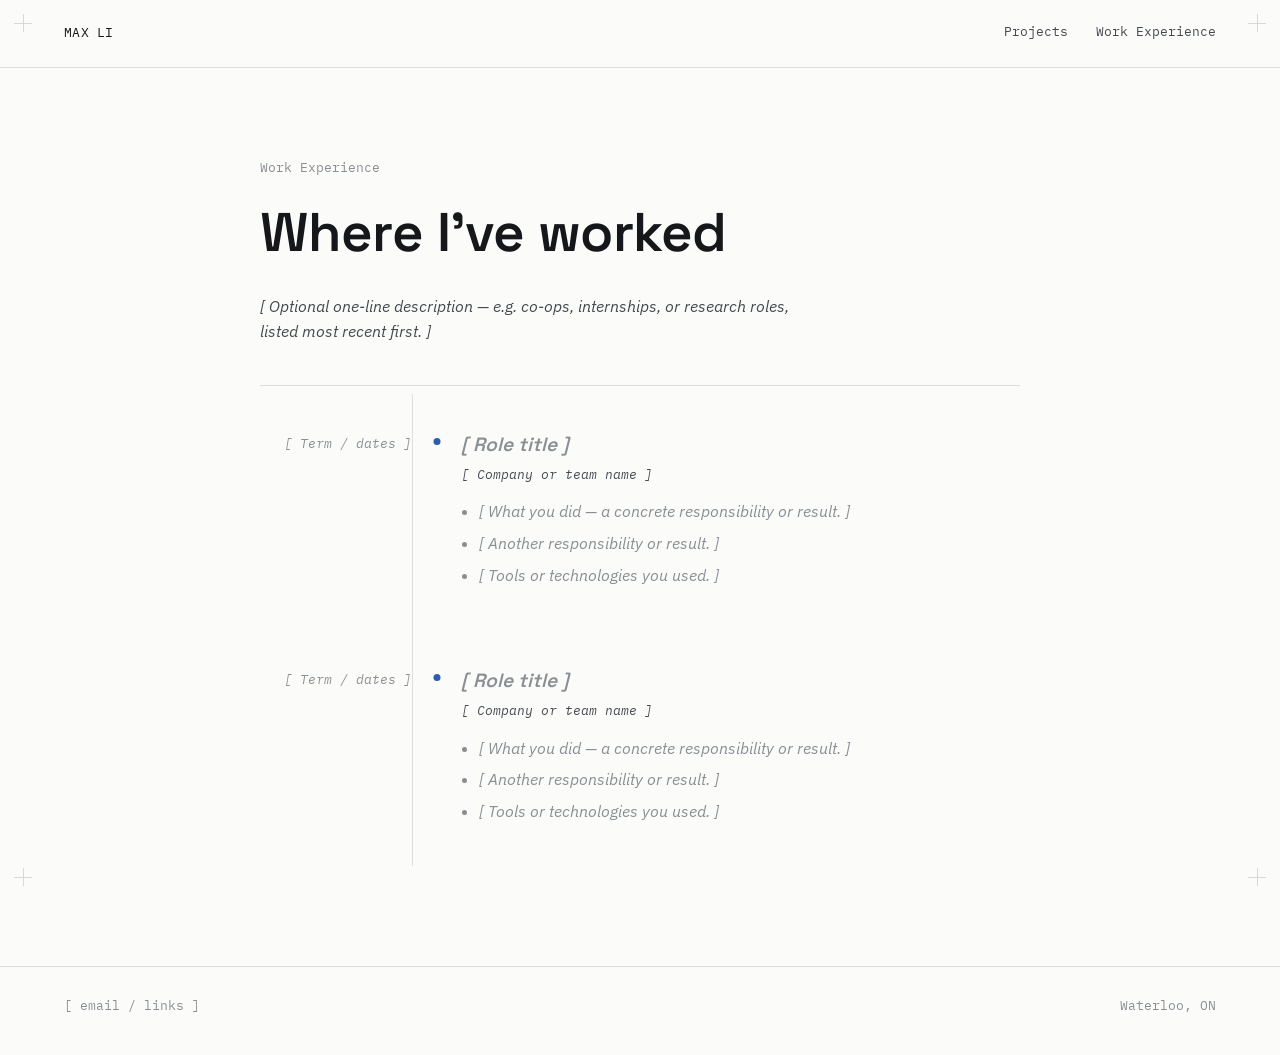
==== experience.html @ c4e605d5 "website layout, content first commit" ====
<!DOCTYPE html>
<html lang="en">
<head>
<meta charset="UTF-8">
<meta name="viewport" content="width=device-width, initial-scale=1">
<title>Work Experience — Max Li</title>
<!-- <meta name="description" content="Work experience of Max Li."> -->
<link rel="stylesheet" href="styles.css">
</head>
<body data-page="experience">

  <span class="fiducial tl" aria-hidden="true"></span>
  <span class="fiducial tr" aria-hidden="true"></span>
  <span class="fiducial bl" aria-hidden="true"></span>
  <span class="fiducial br" aria-hidden="true"></span>

  <header class="site-header">
    <span class="mark"><a href="index.html" style="color:inherit;">MAX LI</a></span>
    <nav class="site-nav">
      <a href="projects.html" data-page="projects">Projects</a>
      <a href="experience.html" data-page="experience">Work Experience</a>
    </nav>
  </header>

  <main>
    <div class="sheet">

      <section class="page-head">
        <p class="eyebrow">Work Experience</p>
        <h1>Where I've worked</h1>
        <p class="dek placeholder">
          [ Optional one-line description — e.g. co-ops, internships, or
          research roles, listed most recent first. ]
        </p>
      </section>

      <section class="timeline">

        <article class="timeline-entry">
          <div class="when placeholder">[ Term / dates ]</div>
          <div class="body">
            <h3 class="placeholder">[ Role title ]</h3>
            <p class="org placeholder">[ Company or team name ]</p>
            <ul>
              <li class="placeholder">[ What you did — a concrete responsibility or result. ]</li>
              <li class="placeholder">[ Another responsibility or result. ]</li>
              <li class="placeholder">[ Tools or technologies you used. ]</li>
            </ul>
          </div>
        </article>

        <article class="timeline-entry">
          <div class="when placeholder">[ Term / dates ]</div>
          <div class="body">
            <h3 class="placeholder">[ Role title ]</h3>
            <p class="org placeholder">[ Company or team name ]</p>
            <ul>
              <li class="placeholder">[ What you did — a concrete responsibility or result. ]</li>
              <li class="placeholder">[ Another responsibility or result. ]</li>
              <li class="placeholder">[ Tools or technologies you used. ]</li>
            </ul>
          </div>
        </article>

        <!--
          To add another role, copy one <article class="timeline-entry">
          block above and update the dates, title, org, and bullets.
        -->

      </section>

    </div>
  </main>

  <footer class="site-footer">
    <span>[ email / links ]</span>
    <span>Waterloo, ON</span>
  </footer>

  <script src="js/script.js"></script>
</body>
</html>
---- styles.css ----
/* ==========================================================================
   Max Li — Portfolio
   Design language: engineering drawing / spec sheet.
   Paper ground, graphite ink, hairline rules, blueprint-blue accent,
   fiducial marks referencing PCB panel registration crosses.
   ========================================================================== */

@import url('https://fonts.googleapis.com/css2?family=Space+Grotesk:wght@500;600;700&family=IBM+Plex+Sans:wght@400;500&family=IBM+Plex+Mono:wght@400;500&display=swap');

:root {
  --bg: #fbfbfa;
  --bg-alt: #f2f3f1;
  --ink: #15171a;
  --ink-soft: #454a4f;
  --muted: #8a8f93;
  --line: #dcdfdc;
  --line-strong: #b9bdb9;
  --accent: #2e5eaa;
  --accent-warm: #c1541c;

  --sans: 'IBM Plex Sans', -apple-system, BlinkMacSystemFont, 'Segoe UI', sans-serif;
  --display: 'Space Grotesk', var(--sans);
  --mono: 'IBM Plex Mono', 'SFMono-Regular', Consolas, monospace;

  --max: 760px;
  --edge: clamp(20px, 5vw, 64px);
}

* { box-sizing: border-box; }

html {
  scroll-behavior: smooth;
}

@media (prefers-reduced-motion: reduce) {
  html { scroll-behavior: auto; }
  * { animation-duration: 0.001ms !important; transition-duration: 0.001ms !important; }
}

body {
  margin: 0;
  background: var(--bg);
  color: var(--ink);
  font-family: var(--sans);
  font-size: 16px;
  line-height: 1.6;
  -webkit-font-smoothing: antialiased;
}

a {
  color: var(--ink);
  text-decoration: none;
}

::selection {
  background: var(--accent);
  color: #fff;
}

:focus-visible {
  outline: 2px solid var(--accent);
  outline-offset: 3px;
}

/* -------------------------------------------------------------------------
   Fiducial marks — fixed corner registration crosses, PCB-panel style
   ------------------------------------------------------------------------- */
.fiducial {
  position: fixed;
  width: 18px;
  height: 18px;
  pointer-events: none;
  z-index: 40;
  opacity: 0.55;
}
.fiducial::before,
.fiducial::after {
  content: "";
  position: absolute;
  background: var(--line-strong);
}
.fiducial::before { width: 100%; height: 1px; top: 50%; left: 0; }
.fiducial::after   { width: 1px; height: 100%; left: 50%; top: 0; }
.fiducial.tl { top: 14px; left: 14px; }
.fiducial.tr { top: 14px; right: 14px; }
.fiducial.bl { bottom: 14px; left: 14px; }
.fiducial.br { bottom: 14px; right: 14px; }
@media (max-width: 640px) { .fiducial { display: none; } }

/* -------------------------------------------------------------------------
   Header
   ------------------------------------------------------------------------- */
.site-header {
  position: sticky;
  top: 0;
  z-index: 30;
  display: flex;
  align-items: center;
  justify-content: space-between;
  padding: 22px var(--edge);
  background: rgba(251, 251, 250, 0.92);
  backdrop-filter: saturate(140%) blur(6px);
  border-bottom: 1px solid var(--line);
}

.site-header .mark {
  font-family: var(--mono);
  font-size: 13px;
  letter-spacing: 0.02em;
  color: var(--ink);
}

.site-nav {
  display: flex;
  gap: 28px;
  font-family: var(--mono);
  font-size: 13px;
}

.site-nav a {
  color: var(--ink-soft);
  position: relative;
  padding-bottom: 2px;
}

.site-nav a::after {
  content: "";
  position: absolute;
  left: 0;
  bottom: -3px;
  width: 100%;
  height: 1px;
  background: var(--accent);
  transform: scaleX(0);
  transform-origin: left;
  transition: transform 0.25s ease;
}

.site-nav a:hover::after,
.site-nav a[aria-current="page"]::after {
  transform: scaleX(1);
}

.site-nav a[aria-current="page"] {
  color: var(--ink);
}

/* -------------------------------------------------------------------------
   Layout shells
   ------------------------------------------------------------------------- */
main {
  padding: 0 var(--edge);
}

.sheet {
  max-width: var(--max);
  margin: 0 auto;
}

/* -------------------------------------------------------------------------
   Hero (home)
   ------------------------------------------------------------------------- */
.hero {
  padding: clamp(56px, 12vh, 120px) 0 48px;
  border-bottom: 1px solid var(--line);
}

.hero .name {
  font-family: var(--display);
  font-weight: 600;
  font-size: clamp(2.6rem, 8vw, 5rem);
  line-height: 1.02;
  letter-spacing: -0.02em;
  margin: 0;
  opacity: 0;
  animation: rise 0.6s ease forwards;
}

.hero .role {
  margin: 14px 0 0;
  font-family: var(--mono);
  font-size: clamp(0.92rem, 1.6vw, 1.05rem);
  color: var(--ink-soft);
  opacity: 0;
  animation: rise 0.6s ease 0.12s forwards;
}

.hero .intro {
  margin: 32px 0 0;
  max-width: 58ch;
  color: var(--ink-soft);
  font-size: 1.02rem;
  opacity: 0;
  animation: rise 0.6s ease 0.24s forwards;
}

@keyframes rise {
  from { opacity: 0; transform: translateY(8px); }
  to   { opacity: 1; transform: translateY(0); }
}

/* -------------------------------------------------------------------------
   Placeholder text — visibly editable filler
   ------------------------------------------------------------------------- */
.placeholder {
  color: var(--muted);
  font-style: italic;
}

/* -------------------------------------------------------------------------
   Section blocks (home: Projects / Work Experience teasers)
   ------------------------------------------------------------------------- */
.section-list {
  padding: 8px 0 80px;
}

.section-block {
  display: grid;
  grid-template-columns: 160px 1fr;
  gap: 24px;
  padding: 40px 0;
  border-bottom: 1px solid var(--line);
}

.section-block:last-child { border-bottom: none; }

.section-block .label {
  font-family: var(--mono);
  font-size: 13px;
  color: var(--muted);
  padding-top: 4px;
}

.section-block h2 {
  font-family: var(--display);
  font-size: 1.5rem;
  font-weight: 600;
  margin: 0 0 12px;
}

.section-block p {
  margin: 0 0 20px;
  max-width: 56ch;
  color: var(--ink-soft);
}

.tech-link {
  display: inline-block;
  font-family: var(--mono);
  font-size: 13.5px;
  color: var(--accent);
  border-bottom: 1px solid transparent;
  transition: border-color 0.2s ease;
}

.tech-link:hover,
.tech-link:focus-visible {
  border-bottom-color: var(--accent);
}

@media (max-width: 640px) {
  .section-block {
    grid-template-columns: 1fr;
    gap: 10px;
  }
}

/* -------------------------------------------------------------------------
   Page header (Projects / Experience pages)
   ------------------------------------------------------------------------- */
.page-head {
  padding: clamp(48px, 10vh, 96px) 0 40px;
  border-bottom: 1px solid var(--line);
}

.page-head .eyebrow {
  font-family: var(--mono);
  font-size: 13px;
  color: var(--muted);
  margin: 0 0 10px;
}

.page-head h1 {
  font-family: var(--display);
  font-weight: 600;
  font-size: clamp(2.2rem, 6vw, 3.4rem);
  margin: 0;
  letter-spacing: -0.01em;
}

.page-head .dek {
  margin: 18px 0 0;
  max-width: 56ch;
  color: var(--ink-soft);
}

/* -------------------------------------------------------------------------
   Projects grid
   ------------------------------------------------------------------------- */
.project-grid {
  padding: 8px 0 100px;
  display: grid;
  gap: 1px;
  background: var(--line);
  border: 1px solid var(--line);
}

.project-card {
  background: var(--bg);
  padding: 36px clamp(0px, 2vw, 8px);
  display: grid;
  grid-template-columns: 64px 1fr;
  gap: 20px;
}

.project-card .num {
  font-family: var(--mono);
  font-size: 13px;
  color: var(--muted);
  padding-top: 3px;
}

.project-card h3 {
  font-family: var(--display);
  font-size: 1.25rem;
  font-weight: 600;
  margin: 0 0 8px;
}

.project-card .tags {
  font-family: var(--mono);
  font-size: 12px;
  color: var(--accent-warm);
  margin: 0 0 12px;
  letter-spacing: 0.01em;
}

.project-card p {
  margin: 0;
  color: var(--ink-soft);
  max-width: 60ch;
}

.project-card .links {
  margin-top: 16px;
  display: flex;
  gap: 20px;
}

@media (max-width: 640px) {
  .project-card { grid-template-columns: 1fr; }
}

/* -------------------------------------------------------------------------
   Experience timeline
   ------------------------------------------------------------------------- */
.timeline {
  padding: 8px 0 100px;
  position: relative;
}

.timeline::before {
  content: "";
  position: absolute;
  left: 152px;
  top: 8px;
  bottom: 100px;
  width: 1px;
  background: var(--line);
}

.timeline-entry {
  display: grid;
  grid-template-columns: 152px 1fr;
  gap: 24px;
  padding: 36px 0;
  position: relative;
}

.timeline-entry .when {
  font-family: var(--mono);
  font-size: 13px;
  color: var(--muted);
  padding-top: 4px;
  text-align: right;
  position: relative;
}

.timeline-entry .when::after {
  content: "";
  position: absolute;
  right: -25px;
  top: 8px;
  width: 7px;
  height: 7px;
  border-radius: 50%;
  background: var(--accent);
  transform: translateX(50%);
}

.timeline-entry .body {
  padding-left: 24px;
  border-left: 1px solid transparent;
}

.timeline-entry h3 {
  font-family: var(--display);
  font-size: 1.2rem;
  font-weight: 600;
  margin: 0 0 4px;
}

.timeline-entry .org {
  font-family: var(--mono);
  font-size: 13px;
  color: var(--ink-soft);
  margin: 0 0 14px;
}

.timeline-entry ul {
  margin: 0;
  padding-left: 18px;
  color: var(--ink-soft);
}

.timeline-entry li {
  margin-bottom: 6px;
  max-width: 58ch;
}

@media (max-width: 640px) {
  .timeline::before { left: 6px; }
  .timeline-entry { grid-template-columns: 1fr; gap: 6px; }
  .timeline-entry .when { text-align: left; }
  .timeline-entry .when::after { left: -1px; right: auto; top: 8px; }
  .timeline-entry .body { padding-left: 20px; border-left: 1px solid var(--line); }
}

/* -------------------------------------------------------------------------
   Footer
   ------------------------------------------------------------------------- */
.site-footer {
  border-top: 1px solid var(--line);
  padding: 28px var(--edge) 40px;
  display: flex;
  justify-content: space-between;
  align-items: baseline;
  flex-wrap: wrap;
  gap: 10px;
  font-family: var(--mono);
  font-size: 12.5px;
  color: var(--muted);
}
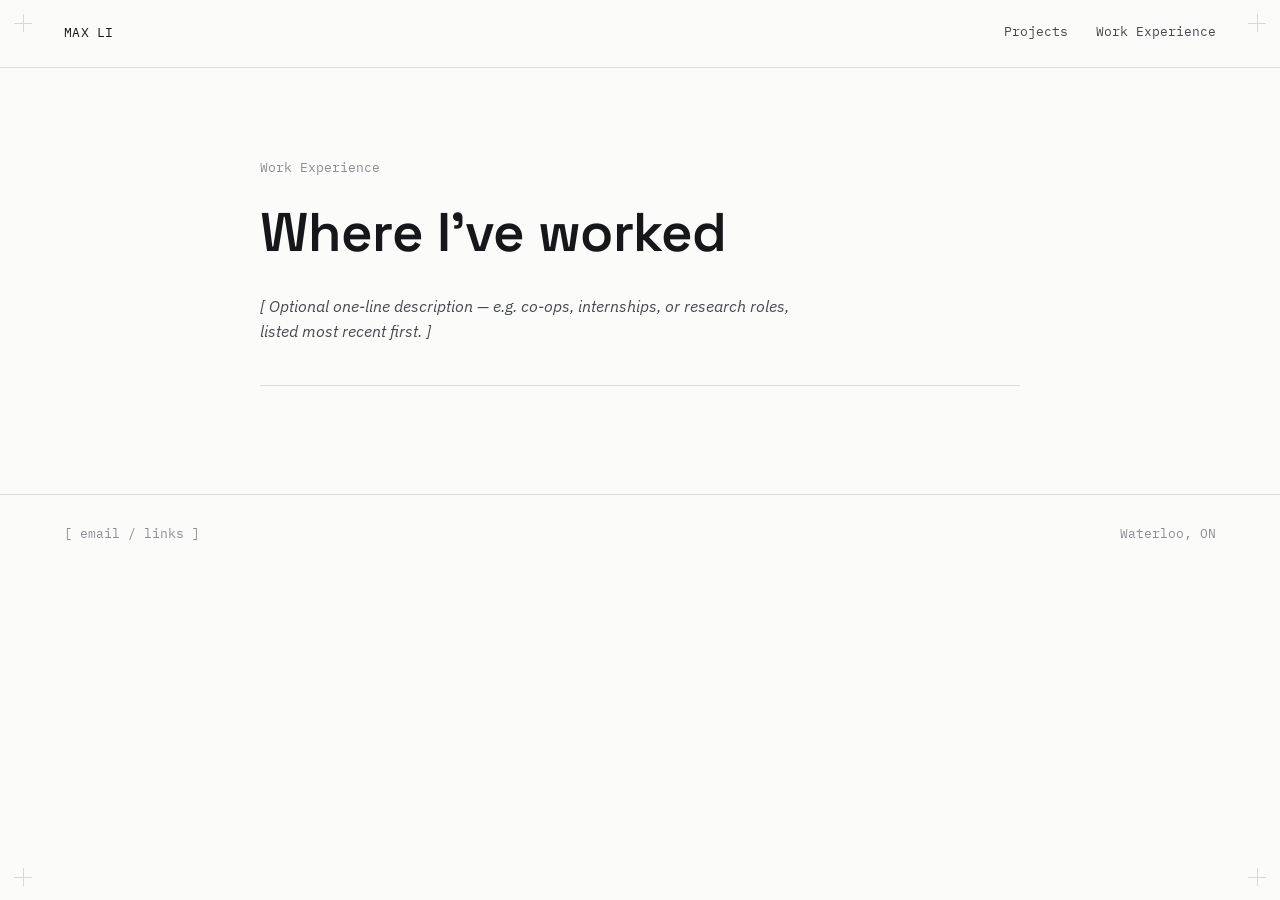
==== commit f94e60a7: "more description blabling" ====
--- a/experience.html
+++ b/experience.html
@@ -36,7 +36,7 @@
 
       <section class="timeline">
 
-        <article class="timeline-entry">
+        <!-- <article class="timeline-entry">
           <div class="when placeholder">[ Term / dates ]</div>
           <div class="body">
             <h3 class="placeholder">[ Role title ]</h3>
@@ -60,7 +60,7 @@
               <li class="placeholder">[ Tools or technologies you used. ]</li>
             </ul>
           </div>
-        </article>
+        </article> -->
 
         <!--
           To add another role, copy one <article class="timeline-entry">
--- a/styles.css
+++ b/styles.css
@@ -5,449 +5,614 @@
    fiducial marks referencing PCB panel registration crosses.
    ========================================================================== */
 
-@import url('https://fonts.googleapis.com/css2?family=Space+Grotesk:wght@500;600;700&family=IBM+Plex+Sans:wght@400;500&family=IBM+Plex+Mono:wght@400;500&display=swap');
+   @import url('https://fonts.googleapis.com/css2?family=Space+Grotesk:wght@500;600;700&family=IBM+Plex+Sans:wght@400;500&family=IBM+Plex+Mono:wght@400;500&display=swap');
 
-:root {
-  --bg: #fbfbfa;
-  --bg-alt: #f2f3f1;
-  --ink: #15171a;
-  --ink-soft: #454a4f;
-  --muted: #8a8f93;
-  --line: #dcdfdc;
-  --line-strong: #b9bdb9;
-  --accent: #2e5eaa;
-  --accent-warm: #c1541c;
-
-  --sans: 'IBM Plex Sans', -apple-system, BlinkMacSystemFont, 'Segoe UI', sans-serif;
-  --display: 'Space Grotesk', var(--sans);
-  --mono: 'IBM Plex Mono', 'SFMono-Regular', Consolas, monospace;
-
-  --max: 760px;
-  --edge: clamp(20px, 5vw, 64px);
-}
-
-* { box-sizing: border-box; }
-
-html {
-  scroll-behavior: smooth;
-}
-
-@media (prefers-reduced-motion: reduce) {
-  html { scroll-behavior: auto; }
-  * { animation-duration: 0.001ms !important; transition-duration: 0.001ms !important; }
-}
-
-body {
-  margin: 0;
-  background: var(--bg);
-  color: var(--ink);
-  font-family: var(--sans);
-  font-size: 16px;
-  line-height: 1.6;
-  -webkit-font-smoothing: antialiased;
-}
-
-a {
-  color: var(--ink);
-  text-decoration: none;
-}
-
-::selection {
-  background: var(--accent);
-  color: #fff;
-}
-
-:focus-visible {
-  outline: 2px solid var(--accent);
-  outline-offset: 3px;
-}
-
-/* -------------------------------------------------------------------------
-   Fiducial marks — fixed corner registration crosses, PCB-panel style
-   ------------------------------------------------------------------------- */
-.fiducial {
-  position: fixed;
-  width: 18px;
-  height: 18px;
-  pointer-events: none;
-  z-index: 40;
-  opacity: 0.55;
-}
-.fiducial::before,
-.fiducial::after {
-  content: "";
-  position: absolute;
-  background: var(--line-strong);
-}
-.fiducial::before { width: 100%; height: 1px; top: 50%; left: 0; }
-.fiducial::after   { width: 1px; height: 100%; left: 50%; top: 0; }
-.fiducial.tl { top: 14px; left: 14px; }
-.fiducial.tr { top: 14px; right: 14px; }
-.fiducial.bl { bottom: 14px; left: 14px; }
-.fiducial.br { bottom: 14px; right: 14px; }
-@media (max-width: 640px) { .fiducial { display: none; } }
-
-/* -------------------------------------------------------------------------
-   Header
-   ------------------------------------------------------------------------- */
-.site-header {
-  position: sticky;
-  top: 0;
-  z-index: 30;
-  display: flex;
-  align-items: center;
-  justify-content: space-between;
-  padding: 22px var(--edge);
-  background: rgba(251, 251, 250, 0.92);
-  backdrop-filter: saturate(140%) blur(6px);
-  border-bottom: 1px solid var(--line);
-}
-
-.site-header .mark {
-  font-family: var(--mono);
-  font-size: 13px;
-  letter-spacing: 0.02em;
-  color: var(--ink);
-}
-
-.site-nav {
-  display: flex;
-  gap: 28px;
-  font-family: var(--mono);
-  font-size: 13px;
-}
-
-.site-nav a {
-  color: var(--ink-soft);
-  position: relative;
-  padding-bottom: 2px;
-}
-
-.site-nav a::after {
-  content: "";
-  position: absolute;
-  left: 0;
-  bottom: -3px;
-  width: 100%;
-  height: 1px;
-  background: var(--accent);
-  transform: scaleX(0);
-  transform-origin: left;
-  transition: transform 0.25s ease;
-}
-
-.site-nav a:hover::after,
-.site-nav a[aria-current="page"]::after {
-  transform: scaleX(1);
-}
-
-.site-nav a[aria-current="page"] {
-  color: var(--ink);
-}
-
-/* -------------------------------------------------------------------------
-   Layout shells
-   ------------------------------------------------------------------------- */
-main {
-  padding: 0 var(--edge);
-}
-
-.sheet {
-  max-width: var(--max);
-  margin: 0 auto;
-}
-
-/* -------------------------------------------------------------------------
-   Hero (home)
-   ------------------------------------------------------------------------- */
-.hero {
-  padding: clamp(56px, 12vh, 120px) 0 48px;
-  border-bottom: 1px solid var(--line);
-}
-
-.hero .name {
-  font-family: var(--display);
-  font-weight: 600;
-  font-size: clamp(2.6rem, 8vw, 5rem);
-  line-height: 1.02;
-  letter-spacing: -0.02em;
-  margin: 0;
-  opacity: 0;
-  animation: rise 0.6s ease forwards;
-}
-
-.hero .role {
-  margin: 14px 0 0;
-  font-family: var(--mono);
-  font-size: clamp(0.92rem, 1.6vw, 1.05rem);
-  color: var(--ink-soft);
-  opacity: 0;
-  animation: rise 0.6s ease 0.12s forwards;
-}
-
-.hero .intro {
-  margin: 32px 0 0;
-  max-width: 58ch;
-  color: var(--ink-soft);
-  font-size: 1.02rem;
-  opacity: 0;
-  animation: rise 0.6s ease 0.24s forwards;
-}
-
-@keyframes rise {
-  from { opacity: 0; transform: translateY(8px); }
-  to   { opacity: 1; transform: translateY(0); }
-}
-
-/* -------------------------------------------------------------------------
-   Placeholder text — visibly editable filler
-   ------------------------------------------------------------------------- */
-.placeholder {
-  color: var(--muted);
-  font-style: italic;
-}
-
-/* -------------------------------------------------------------------------
-   Section blocks (home: Projects / Work Experience teasers)
-   ------------------------------------------------------------------------- */
-.section-list {
-  padding: 8px 0 80px;
-}
-
-.section-block {
-  display: grid;
-  grid-template-columns: 160px 1fr;
-  gap: 24px;
-  padding: 40px 0;
-  border-bottom: 1px solid var(--line);
-}
-
-.section-block:last-child { border-bottom: none; }
-
-.section-block .label {
-  font-family: var(--mono);
-  font-size: 13px;
-  color: var(--muted);
-  padding-top: 4px;
-}
-
-.section-block h2 {
-  font-family: var(--display);
-  font-size: 1.5rem;
-  font-weight: 600;
-  margin: 0 0 12px;
-}
-
-.section-block p {
-  margin: 0 0 20px;
-  max-width: 56ch;
-  color: var(--ink-soft);
-}
-
-.tech-link {
-  display: inline-block;
-  font-family: var(--mono);
-  font-size: 13.5px;
-  color: var(--accent);
-  border-bottom: 1px solid transparent;
-  transition: border-color 0.2s ease;
-}
-
-.tech-link:hover,
-.tech-link:focus-visible {
-  border-bottom-color: var(--accent);
-}
-
-@media (max-width: 640px) {
-  .section-block {
-    grid-template-columns: 1fr;
-    gap: 10px;
-  }
-}
-
-/* -------------------------------------------------------------------------
-   Page header (Projects / Experience pages)
-   ------------------------------------------------------------------------- */
-.page-head {
-  padding: clamp(48px, 10vh, 96px) 0 40px;
-  border-bottom: 1px solid var(--line);
-}
-
-.page-head .eyebrow {
-  font-family: var(--mono);
-  font-size: 13px;
-  color: var(--muted);
-  margin: 0 0 10px;
-}
-
-.page-head h1 {
-  font-family: var(--display);
-  font-weight: 600;
-  font-size: clamp(2.2rem, 6vw, 3.4rem);
-  margin: 0;
-  letter-spacing: -0.01em;
-}
-
-.page-head .dek {
-  margin: 18px 0 0;
-  max-width: 56ch;
-  color: var(--ink-soft);
-}
-
-/* -------------------------------------------------------------------------
-   Projects grid
-   ------------------------------------------------------------------------- */
-.project-grid {
-  padding: 8px 0 100px;
-  display: grid;
-  gap: 1px;
-  background: var(--line);
-  border: 1px solid var(--line);
-}
-
-.project-card {
-  background: var(--bg);
-  padding: 36px clamp(0px, 2vw, 8px);
-  display: grid;
-  grid-template-columns: 64px 1fr;
-  gap: 20px;
-}
-
-.project-card .num {
-  font-family: var(--mono);
-  font-size: 13px;
-  color: var(--muted);
-  padding-top: 3px;
-}
-
-.project-card h3 {
-  font-family: var(--display);
-  font-size: 1.25rem;
-  font-weight: 600;
-  margin: 0 0 8px;
-}
-
-.project-card .tags {
-  font-family: var(--mono);
-  font-size: 12px;
-  color: var(--accent-warm);
-  margin: 0 0 12px;
-  letter-spacing: 0.01em;
-}
-
-.project-card p {
-  margin: 0;
-  color: var(--ink-soft);
-  max-width: 60ch;
-}
-
-.project-card .links {
-  margin-top: 16px;
-  display: flex;
-  gap: 20px;
-}
-
-@media (max-width: 640px) {
-  .project-card { grid-template-columns: 1fr; }
-}
-
-/* -------------------------------------------------------------------------
-   Experience timeline
-   ------------------------------------------------------------------------- */
-.timeline {
-  padding: 8px 0 100px;
-  position: relative;
-}
-
-.timeline::before {
-  content: "";
-  position: absolute;
-  left: 152px;
-  top: 8px;
-  bottom: 100px;
-  width: 1px;
-  background: var(--line);
-}
-
-.timeline-entry {
-  display: grid;
-  grid-template-columns: 152px 1fr;
-  gap: 24px;
-  padding: 36px 0;
-  position: relative;
-}
-
-.timeline-entry .when {
-  font-family: var(--mono);
-  font-size: 13px;
-  color: var(--muted);
-  padding-top: 4px;
-  text-align: right;
-  position: relative;
-}
-
-.timeline-entry .when::after {
-  content: "";
-  position: absolute;
-  right: -25px;
-  top: 8px;
-  width: 7px;
-  height: 7px;
-  border-radius: 50%;
-  background: var(--accent);
-  transform: translateX(50%);
-}
-
-.timeline-entry .body {
-  padding-left: 24px;
-  border-left: 1px solid transparent;
-}
-
-.timeline-entry h3 {
-  font-family: var(--display);
-  font-size: 1.2rem;
-  font-weight: 600;
-  margin: 0 0 4px;
-}
-
-.timeline-entry .org {
-  font-family: var(--mono);
-  font-size: 13px;
-  color: var(--ink-soft);
-  margin: 0 0 14px;
-}
-
-.timeline-entry ul {
-  margin: 0;
-  padding-left: 18px;
-  color: var(--ink-soft);
-}
-
-.timeline-entry li {
-  margin-bottom: 6px;
-  max-width: 58ch;
-}
-
-@media (max-width: 640px) {
-  .timeline::before { left: 6px; }
-  .timeline-entry { grid-template-columns: 1fr; gap: 6px; }
-  .timeline-entry .when { text-align: left; }
-  .timeline-entry .when::after { left: -1px; right: auto; top: 8px; }
-  .timeline-entry .body { padding-left: 20px; border-left: 1px solid var(--line); }
-}
-
-/* -------------------------------------------------------------------------
-   Footer
-   ------------------------------------------------------------------------- */
-.site-footer {
-  border-top: 1px solid var(--line);
-  padding: 28px var(--edge) 40px;
-  display: flex;
-  justify-content: space-between;
-  align-items: baseline;
-  flex-wrap: wrap;
-  gap: 10px;
-  font-family: var(--mono);
-  font-size: 12.5px;
-  color: var(--muted);
-}+   :root {
+     --bg: #fbfbfa;
+     --bg-alt: #f2f3f1;
+     --ink: #15171a;
+     --ink-soft: #454a4f;
+     --muted: #8a8f93;
+     --line: #dcdfdc;
+     --line-strong: #b9bdb9;
+     --accent: #2e5eaa;
+     --accent-warm: #c1541c;
+   
+     --sans: 'IBM Plex Sans', -apple-system, BlinkMacSystemFont, 'Segoe UI', sans-serif;
+     --display: 'Space Grotesk', var(--sans);
+     --mono: 'IBM Plex Mono', 'SFMono-Regular', Consolas, monospace;
+   
+     --max: 760px;
+     --edge: clamp(20px, 5vw, 64px);
+   }
+   
+   * { box-sizing: border-box; }
+   
+   html {
+     scroll-behavior: smooth;
+   }
+   
+   @media (prefers-reduced-motion: reduce) {
+     html { scroll-behavior: auto; }
+     * { animation-duration: 0.001ms !important; transition-duration: 0.001ms !important; }
+   }
+   
+   body {
+     margin: 0;
+     background: var(--bg);
+     color: var(--ink);
+     font-family: var(--sans);
+     font-size: 16px;
+     line-height: 1.6;
+     -webkit-font-smoothing: antialiased;
+   }
+   
+   a {
+     color: var(--ink);
+     text-decoration: none;
+   }
+   
+   ::selection {
+     background: var(--accent);
+     color: #fff;
+   }
+   
+   :focus-visible {
+     outline: 2px solid var(--accent);
+     outline-offset: 3px;
+   }
+   
+   /* -------------------------------------------------------------------------
+      Fiducial marks — fixed corner registration crosses, PCB-panel style
+      ------------------------------------------------------------------------- */
+   .fiducial {
+     position: fixed;
+     width: 18px;
+     height: 18px;
+     pointer-events: none;
+     z-index: 40;
+     opacity: 0.55;
+   }
+   .fiducial::before,
+   .fiducial::after {
+     content: "";
+     position: absolute;
+     background: var(--line-strong);
+   }
+   .fiducial::before { width: 100%; height: 1px; top: 50%; left: 0; }
+   .fiducial::after   { width: 1px; height: 100%; left: 50%; top: 0; }
+   .fiducial.tl { top: 14px; left: 14px; }
+   .fiducial.tr { top: 14px; right: 14px; }
+   .fiducial.bl { bottom: 14px; left: 14px; }
+   .fiducial.br { bottom: 14px; right: 14px; }
+   @media (max-width: 640px) { .fiducial { display: none; } }
+   
+   /* -------------------------------------------------------------------------
+      Header
+      ------------------------------------------------------------------------- */
+   .site-header {
+     position: sticky;
+     top: 0;
+     z-index: 30;
+     display: flex;
+     align-items: center;
+     justify-content: space-between;
+     padding: 22px var(--edge);
+     background: rgba(251, 251, 250, 0.92);
+     backdrop-filter: saturate(140%) blur(6px);
+     border-bottom: 1px solid var(--line);
+   }
+   
+   .site-header .mark {
+     font-family: var(--mono);
+     font-size: 13px;
+     letter-spacing: 0.02em;
+     color: var(--ink);
+   }
+   
+   .site-nav {
+     display: flex;
+     gap: 28px;
+     font-family: var(--mono);
+     font-size: 13px;
+   }
+   
+   .site-nav a {
+     color: var(--ink-soft);
+     position: relative;
+     padding-bottom: 2px;
+   }
+   
+   .site-nav a::after {
+     content: "";
+     position: absolute;
+     left: 0;
+     bottom: -3px;
+     width: 100%;
+     height: 1px;
+     background: var(--accent);
+     transform: scaleX(0);
+     transform-origin: left;
+     transition: transform 0.25s ease;
+   }
+   
+   .site-nav a:hover::after,
+   .site-nav a[aria-current="page"]::after {
+     transform: scaleX(1);
+   }
+   
+   .site-nav a[aria-current="page"] {
+     color: var(--ink);
+   }
+   
+   /* -------------------------------------------------------------------------
+      Layout shells
+      ------------------------------------------------------------------------- */
+   main {
+     padding: 0 var(--edge);
+   }
+   
+   .sheet {
+     max-width: var(--max);
+     margin: 0 auto;
+   }
+   
+   /* -------------------------------------------------------------------------
+      Hero (home)
+      ------------------------------------------------------------------------- */
+   .hero {
+     padding: clamp(56px, 12vh, 120px) 0 48px;
+     border-bottom: 1px solid var(--line);
+   }
+   
+   .hero .name {
+     font-family: var(--display);
+     font-weight: 600;
+     font-size: clamp(2.6rem, 8vw, 5rem);
+     line-height: 1.02;
+     letter-spacing: -0.02em;
+     margin: 0;
+     opacity: 0;
+     animation: rise 0.6s ease forwards;
+   }
+   
+   .hero .role {
+     margin: 14px 0 0;
+     font-family: var(--mono);
+     font-size: clamp(0.92rem, 1.6vw, 1.05rem);
+     color: var(--ink-soft);
+     opacity: 0;
+     animation: rise 0.6s ease 0.12s forwards;
+   }
+   
+   .hero .intro {
+     margin: 32px 0 0;
+     max-width: 58ch;
+     color: var(--ink-soft);
+     font-size: 1.02rem;
+     opacity: 0;
+     animation: rise 0.6s ease 0.24s forwards;
+   }
+   
+   @keyframes rise {
+     from { opacity: 0; transform: translateY(8px); }
+     to   { opacity: 1; transform: translateY(0); }
+   }
+   
+   /* -------------------------------------------------------------------------
+      Placeholder text — visibly editable filler
+      ------------------------------------------------------------------------- */
+   .placeholder {
+     color: var(--muted);
+     font-style: italic;
+   }
+   
+   /* -------------------------------------------------------------------------
+      Section blocks (home: Projects / Work Experience teasers)
+      ------------------------------------------------------------------------- */
+   .section-list {
+     padding: 8px 0 80px;
+   }
+   
+   .section-block {
+     display: grid;
+     grid-template-columns: 160px 1fr;
+     gap: 24px;
+     padding: 40px 0;
+     border-bottom: 1px solid var(--line);
+   }
+   
+   .section-block:last-child { border-bottom: none; }
+   
+   .section-block .label {
+     font-family: var(--mono);
+     font-size: 13px;
+     color: var(--muted);
+     padding-top: 4px;
+   }
+   
+   .section-block h2 {
+     font-family: var(--display);
+     font-size: 1.5rem;
+     font-weight: 600;
+     margin: 0 0 12px;
+   }
+   
+   .section-block p {
+     margin: 0 0 20px;
+     max-width: 56ch;
+     color: var(--ink-soft);
+   }
+   
+   .home-projects {
+     display: flex;
+     flex-direction: column;
+   }
+   
+   .home-project {
+     display: grid;
+     grid-template-columns: 40px 1fr;
+     gap: 16px;
+     padding: 20px 0;
+     border-top: 1px solid var(--line);
+     color: inherit;
+   }
+   
+   .home-project:first-child { border-top: none; padding-top: 0; }
+   
+   .home-project .num {
+     font-family: var(--mono);
+     font-size: 13px;
+     color: var(--muted);
+     padding-top: 3px;
+     transition: color 0.2s ease;
+   }
+   
+   .home-project h3 {
+     font-family: var(--display);
+     font-size: 1.05rem;
+     font-weight: 600;
+     margin: 0 0 6px;
+     transition: color 0.2s ease;
+   }
+   
+   .home-project .tags {
+     font-family: var(--mono);
+     font-size: 12px;
+     color: var(--accent-warm);
+     margin: 0 0 8px;
+   }
+   
+   .home-project p:not(.tags) {
+     margin: 0;
+     color: var(--ink-soft);
+     max-width: 56ch;
+   }
+   
+   .home-project:hover h3,
+   .home-project:focus-visible h3 { color: var(--accent); }
+   
+   .home-project:hover .num,
+   .home-project:focus-visible .num { color: var(--accent); }
+   
+   @media (max-width: 640px) {
+     .home-project { grid-template-columns: 1fr; gap: 4px; }
+   }
+   
+   /* -------------------------------------------------------------------------
+      Project detail page
+      ------------------------------------------------------------------------- */
+   .back-link {
+     display: inline-block;
+     font-family: var(--mono);
+     font-size: 13px;
+     color: var(--ink-soft);
+     margin: 28px 0 0;
+   }
+   
+   .back-link:hover { color: var(--accent); }
+   
+   .project-head {
+     padding: 20px 0 36px;
+     border-bottom: 1px solid var(--line);
+   }
+   
+   .project-head h1 {
+     font-family: var(--display);
+     font-weight: 600;
+     font-size: clamp(2rem, 5.5vw, 3rem);
+     margin: 10px 0 16px;
+     letter-spacing: -0.01em;
+   }
+   
+   .project-meta {
+     display: flex;
+     flex-wrap: wrap;
+     gap: 8px 22px;
+     font-family: var(--mono);
+     font-size: 13px;
+     color: var(--ink-soft);
+     margin: 0 0 18px;
+   }
+   
+   .project-meta span::before {
+     content: attr(data-label);
+     color: var(--muted);
+     margin-right: 6px;
+   }
+   
+   .project-links {
+     display: flex;
+     gap: 22px;
+   }
+   
+   .image-frame {
+     border: 1px dashed var(--line-strong);
+     background: var(--bg-alt);
+     aspect-ratio: 16 / 9;
+     display: flex;
+     align-items: center;
+     justify-content: center;
+     font-family: var(--mono);
+     font-size: 13px;
+     color: var(--muted);
+     text-align: center;
+     padding: 16px;
+   }
+   
+   .image-frame.hero-image { margin: 36px 0; }
+   
+   .image-gallery {
+     display: grid;
+     grid-template-columns: repeat(3, 1fr);
+     gap: 14px;
+     margin: 36px 0;
+   }
+   
+   .image-gallery .image-frame { aspect-ratio: 4 / 3; }
+   
+   @media (max-width: 640px) {
+     .image-gallery { grid-template-columns: 1fr; }
+   }
+   
+   .project-body {
+     padding-bottom: 100px;
+   }
+   
+   .project-body section {
+     padding: 32px 0;
+     border-top: 1px solid var(--line);
+   }
+   
+   .project-body section:first-child { border-top: none; }
+   
+   .project-body h2 {
+     font-family: var(--display);
+     font-size: 1.3rem;
+     font-weight: 600;
+     margin: 0 0 14px;
+   }
+   
+   .project-body p {
+     margin: 0 0 14px;
+     max-width: 62ch;
+     color: var(--ink-soft);
+   }
+   
+   .project-body ul {
+     margin: 0;
+     padding-left: 18px;
+     color: var(--ink-soft);
+     max-width: 60ch;
+   }
+   
+   .project-body li { margin-bottom: 6px; }
+   
+   .tech-link {
+     display: inline-block;
+     font-family: var(--mono);
+     font-size: 13.5px;
+     color: var(--accent);
+     border-bottom: 1px solid transparent;
+     transition: border-color 0.2s ease;
+   }
+   
+   .tech-link:hover,
+   .tech-link:focus-visible {
+     border-bottom-color: var(--accent);
+   }
+   
+   @media (max-width: 640px) {
+     .section-block {
+       grid-template-columns: 1fr;
+       gap: 10px;
+     }
+   }
+   
+   /* -------------------------------------------------------------------------
+      Page header (Projects / Experience pages)
+      ------------------------------------------------------------------------- */
+   .page-head {
+     padding: clamp(48px, 10vh, 96px) 0 40px;
+     border-bottom: 1px solid var(--line);
+   }
+   
+   .page-head .eyebrow {
+     font-family: var(--mono);
+     font-size: 13px;
+     color: var(--muted);
+     margin: 0 0 10px;
+   }
+   
+   .page-head h1 {
+     font-family: var(--display);
+     font-weight: 600;
+     font-size: clamp(2.2rem, 6vw, 3.4rem);
+     margin: 0;
+     letter-spacing: -0.01em;
+   }
+   
+   .page-head .dek {
+     margin: 18px 0 0;
+     max-width: 56ch;
+     color: var(--ink-soft);
+   }
+   
+   /* -------------------------------------------------------------------------
+      Projects grid
+      ------------------------------------------------------------------------- */
+   .project-grid {
+     padding: 8px 0 100px;
+     display: grid;
+     gap: 1px;
+     background: var(--line);
+     border: 1px solid var(--line);
+   }
+   
+   .project-card {
+     background: var(--bg);
+     padding: 36px clamp(0px, 2vw, 8px);
+     display: grid;
+     grid-template-columns: 64px 1fr;
+     gap: 20px;
+   }
+   
+   .project-card .num {
+     font-family: var(--mono);
+     font-size: 13px;
+     color: var(--muted);
+     padding-top: 3px;
+   }
+   
+   .project-card h3 {
+     font-family: var(--display);
+     font-size: 1.25rem;
+     font-weight: 600;
+     margin: 0 0 8px;
+   }
+   
+   .project-card .tags {
+     font-family: var(--mono);
+     font-size: 12px;
+     color: var(--accent-warm);
+     margin: 0 0 12px;
+     letter-spacing: 0.01em;
+   }
+   
+   .project-card p {
+     margin: 0;
+     color: var(--ink-soft);
+     max-width: 60ch;
+   }
+   
+   .project-card .links {
+     margin-top: 16px;
+     display: flex;
+     gap: 20px;
+   }
+   
+   @media (max-width: 640px) {
+     .project-card { grid-template-columns: 1fr; }
+   }
+   
+   /* -------------------------------------------------------------------------
+      Experience timeline
+      ------------------------------------------------------------------------- */
+   .timeline {
+     padding: 8px 0 100px;
+     position: relative;
+   }
+   
+   .timeline::before {
+     content: "";
+     position: absolute;
+     left: 152px;
+     top: 8px;
+     bottom: 100px;
+     width: 1px;
+     background: var(--line);
+   }
+   
+   .timeline-entry {
+     display: grid;
+     grid-template-columns: 152px 1fr;
+     gap: 24px;
+     padding: 36px 0;
+     position: relative;
+   }
+   
+   .timeline-entry .when {
+     font-family: var(--mono);
+     font-size: 13px;
+     color: var(--muted);
+     padding-top: 4px;
+     text-align: right;
+     position: relative;
+   }
+   
+   .timeline-entry .when::after {
+     content: "";
+     position: absolute;
+     right: -25px;
+     top: 8px;
+     width: 7px;
+     height: 7px;
+     border-radius: 50%;
+     background: var(--accent);
+     transform: translateX(50%);
+   }
+   
+   .timeline-entry .body {
+     padding-left: 24px;
+     border-left: 1px solid transparent;
+   }
+   
+   .timeline-entry h3 {
+     font-family: var(--display);
+     font-size: 1.2rem;
+     font-weight: 600;
+     margin: 0 0 4px;
+   }
+   
+   .timeline-entry .org {
+     font-family: var(--mono);
+     font-size: 13px;
+     color: var(--ink-soft);
+     margin: 0 0 14px;
+   }
+   
+   .timeline-entry ul {
+     margin: 0;
+     padding-left: 18px;
+     color: var(--ink-soft);
+   }
+   
+   .timeline-entry li {
+     margin-bottom: 6px;
+     max-width: 58ch;
+   }
+   
+   @media (max-width: 640px) {
+     .timeline::before { left: 6px; }
+     .timeline-entry { grid-template-columns: 1fr; gap: 6px; }
+     .timeline-entry .when { text-align: left; }
+     .timeline-entry .when::after { left: -1px; right: auto; top: 8px; }
+     .timeline-entry .body { padding-left: 20px; border-left: 1px solid var(--line); }
+   }
+   
+   /* -------------------------------------------------------------------------
+      Footer
+      ------------------------------------------------------------------------- */
+   .site-footer {
+     border-top: 1px solid var(--line);
+     padding: 28px var(--edge) 40px;
+     display: flex;
+     justify-content: space-between;
+     align-items: baseline;
+     flex-wrap: wrap;
+     gap: 10px;
+     font-family: var(--mono);
+     font-size: 12.5px;
+     color: var(--muted);
+   }
+   
